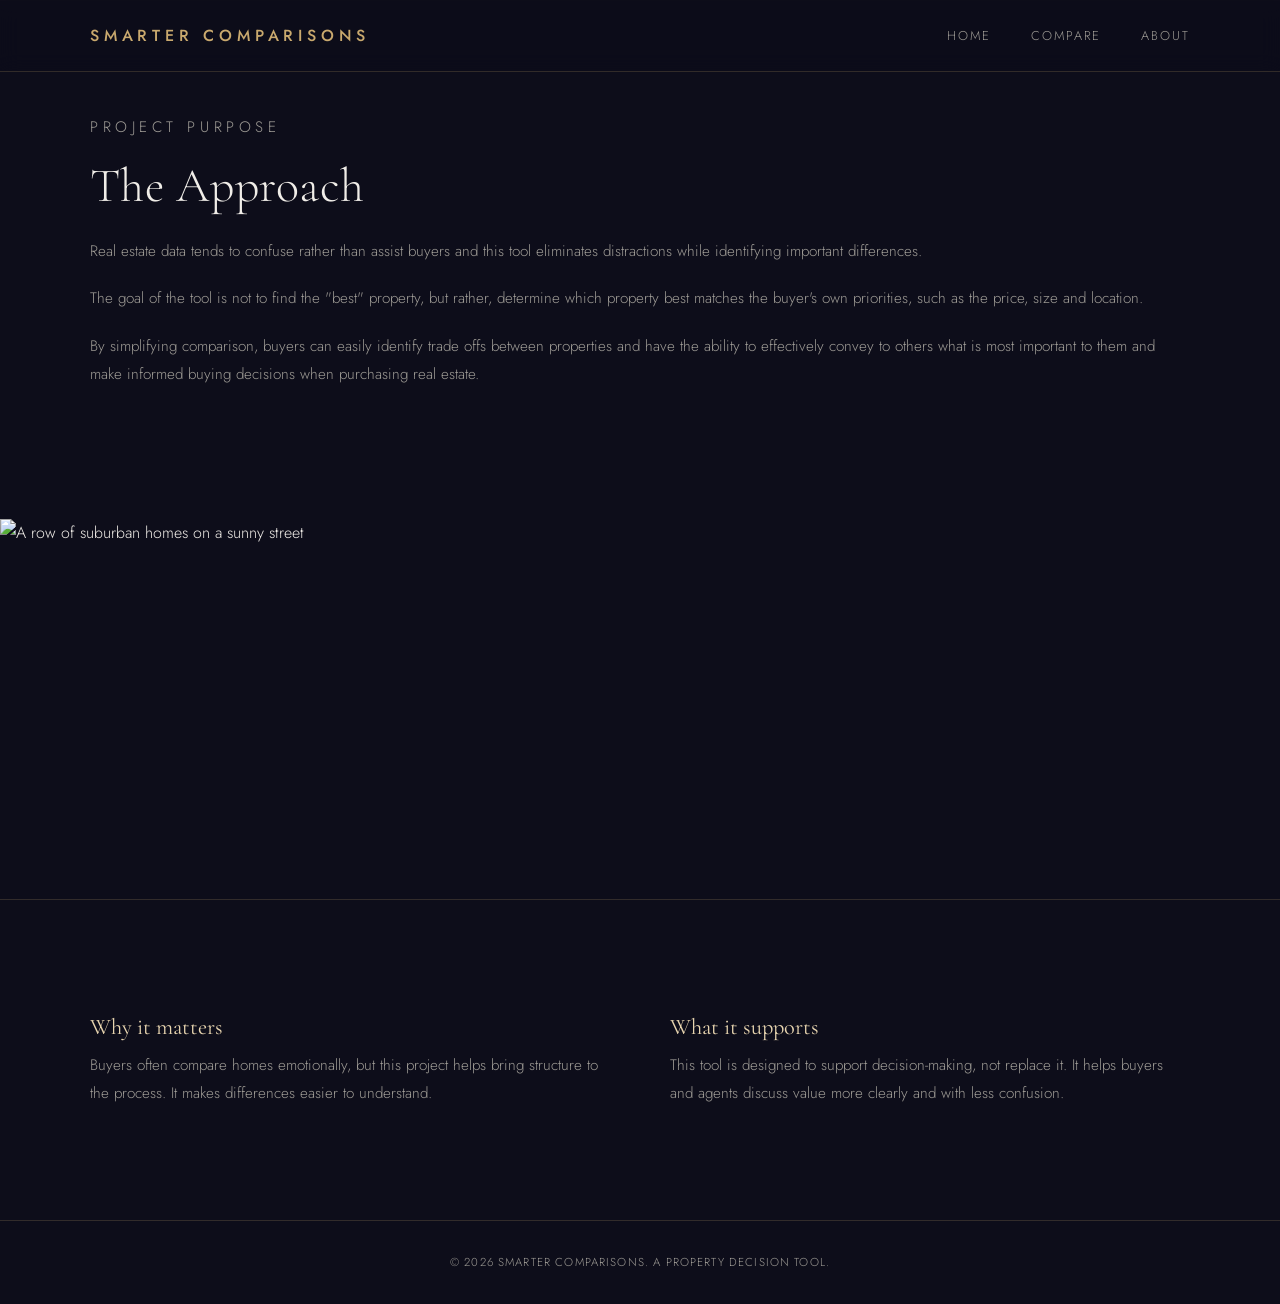
==== about.html @ 84e525ae "update styling and add images" ====
<!DOCTYPE html>
<html lang="en">
<head>
    <meta charset="UTF-8">
    <meta name="viewport" content="width=device-width, initial-scale=1.0">
    <title>About | Smarter Comparisons</title>
    <link rel="preconnect" href="https://fonts.googleapis.com">
    <link rel="preconnect" href="https://fonts.gstatic.com" crossorigin>
    <link href="https://fonts.googleapis.com/css2?family=Cormorant+Garamond:ital,wght@0,300;0,400;0,600;1,300;1,400&family=Jost:wght@300;400;500&display=swap" rel="stylesheet">
    <link rel="stylesheet" href="styles.css">
</head>
<body>

<header>
    <div class="wrapper header-flex">
        <a href="index.html" class="site-title">Smarter Comparisons</a>
        <nav>
            <a href="index.html">Home</a>
            <a href="compare.html">Compare</a>
            <a href="about.html">About</a>
        </nav>
    </div>
</header>

<main>

<section class="about-section">
    <div class="wrapper">
        <p class="eyebrow">Project Purpose</p>
        <h2>The Approach</h2>

        <p>
            Real estate data tends to confuse rather than assist buyers and this tool eliminates distractions while identifying important differences.
        </p>

        <p>
            The goal of the tool is not to find the "best" property, but rather, determine which property best matches the buyer's own priorities, such as the price, size and location.
        </p>

        <p>
            By simplifying comparison, buyers can easily identify trade offs between properties and have the ability to effectively convey to others what is most important to them and make informed buying decisions when purchasing real estate.
        </p>
    </div>
</section>

<!-- Full width image -->
<div class="about-image-wrap">
    <img
        src="https://images.unsplash.com/photo-1480074568708-e7b720bb3f09?w=1200&q=80"
        alt="A row of suburban homes on a sunny street"
        class="about-image"
    >
</div>

<section class="about-values">
    <div class="wrapper split-grid">
        <div>
            <h3>Why it matters</h3>
            <p>
                Buyers often compare homes emotionally, but this project helps bring structure to the process. It makes differences easier to understand.
            </p>
        </div>
        <div>
            <h3>What it supports</h3>
            <p>
                This tool is designed to support decision-making, not replace it. It helps buyers and agents discuss value more clearly and with less confusion.
            </p>
        </div>
    </div>
</section>

</main>

<footer>
    <div class="wrapper">
        <p>© 2026 Smarter Comparisons. A property decision tool.</p>
    </div>
</footer>

</body>
</html>
---- styles.css ----
/* =============================================
   SMARTER COMPARISONS — STYLESHEET
   Aesthetic: Dark editorial luxury (Caelus Air)
   ============================================= */

@import url('https://fonts.googleapis.com/css2?family=Cormorant+Garamond:ital,wght@0,300;0,400;0,600;1,300;1,400&family=Jost:wght@300;400;500&display=swap');

:root {
    --color-bg: #0d0d1a;
    --color-surface: #13132b;
    --color-accent: #c9a96e;
    --color-accent-light: #e8d5b0;
    --color-text: #f0ede8;
    --color-text-muted: #9e9b95;
    --color-border: rgba(201, 169, 110, 0.2);
    --color-border-dim: rgba(240, 237, 232, 0.08);

    --font-display: 'Cormorant Garamond', serif;
    --font-body: 'Jost', sans-serif;

    --max-width: 1100px;
    --nav-height: 72px;
}

/* --- Reset --- */
*, *::before, *::after {
    box-sizing: border-box;
    margin: 0;
    padding: 0;
}

html, body {
    width: 100%;
    overflow-x: hidden;
}

body {
    font-family: var(--font-body);
    font-weight: 300;
    color: var(--color-text);
    background-color: var(--color-bg);
    line-height: 1.7;
}

.wrapper {
    width: min(90%, var(--max-width));
    margin: 0 auto;
}

img {
    max-width: 100%;
    display: block;
}

a {
    text-decoration: none;
    color: inherit;
}

ul { list-style: none; padding: 0; }

p {
    line-height: 1.7;
    margin-top: 0;
}

/* --- Header & Nav --- */

header {
    position: fixed;
    top: 0;
    left: 0;
    width: 100%;
    height: var(--nav-height);
    background-color: rgba(13, 13, 26, 0.92);
    backdrop-filter: blur(10px);
    border-bottom: 1px solid var(--color-border);
    z-index: 100;
}

.header-flex {
    display: flex;
    justify-content: space-between;
    align-items: center;
    height: 100%;
    gap: 20px;
    flex-wrap: wrap;
}

.site-title {
    font-family: var(--font-body);
    font-size: 1rem;
    font-weight: 500;
    letter-spacing: 0.3em;
    text-transform: uppercase;
    color: var(--color-accent);
    margin: 0;
    text-decoration: none;
}

nav {
    display: flex;
    flex-wrap: wrap;
    gap: 2.5rem;
}

nav a {
    font-size: 0.8rem;
    letter-spacing: 0.15em;
    text-transform: uppercase;
    color: var(--color-text-muted);
    transition: color 0.2s ease;
}

nav a:hover {
    color: var(--color-accent);
}

/* --- Typography --- */

h2 {
    font-family: var(--font-display);
    font-size: clamp(2rem, 4vw, 3rem);
    font-weight: 300;
    margin: 0 0 15px 0;
    line-height: 1.1;
    letter-spacing: 0.01em;
}

h3 {
    font-family: var(--font-display);
    font-size: 1.4rem;
    font-weight: 400;
    margin-bottom: 12px;
    color: var(--color-accent-light);
    line-height: 1.3;
}

.eyebrow {
    font-size: 0.75rem;
    text-transform: uppercase;
    letter-spacing: 0.3em;
    color: var(--color-accent);
    margin-bottom: 18px;
}

/* --- Button --- */

.button {
    border: 1px solid var(--color-accent);
    background: transparent;
    padding: 0.85rem 2.2rem;
    cursor: pointer;
    text-transform: uppercase;
    font-size: 0.78rem;
    letter-spacing: 0.2em;
    color: var(--color-accent);
    transition: background 0.25s ease, color 0.25s ease;
    text-decoration: none;
    display: inline-block;
    font-family: var(--font-body);
    font-weight: 400;
}

.button:hover {
    background: var(--color-accent);
    color: var(--color-bg);
}

.secondary-button {
    border-color: var(--color-border);
    color: var(--color-text-muted);
}

.secondary-button:hover {
    background: transparent;
    color: var(--color-text);
    border-color: var(--color-text-muted);
}

/* --- Hero --- */

.hero {
    min-height: 100vh;
    display: flex;
    align-items: center;
    padding: 0 2rem;
    background:
        radial-gradient(ellipse at 20% 60%, rgba(201, 169, 110, 0.07) 0%, transparent 60%),
        radial-gradient(ellipse at 80% 20%, rgba(100, 120, 200, 0.08) 0%, transparent 50%),
        var(--color-bg);
    position: relative;
    overflow: hidden;
}

.hero::before {
    content: '';
    position: absolute;
    inset: 0;
    background-image:
        linear-gradient(rgba(201, 169, 110, 0.03) 1px, transparent 1px),
        linear-gradient(90deg, rgba(201, 169, 110, 0.03) 1px, transparent 1px);
    background-size: 60px 60px;
    pointer-events: none;
}

.hero .wrapper {
    padding-top: var(--nav-height);
    animation: fadeUp 0.9s ease both;
}

.hero-sub {
    color: var(--color-text-muted);
    max-width: 480px;
    margin-bottom: 2.5rem;
    font-size: 1rem;
    line-height: 1.8;
}

/* --- Sections --- */

.split,
.interactive,
.process,
.about-values {
    padding: 7rem 0;
    border-top: 1px solid var(--color-border);
}

.split-grid {
    display: grid;
    grid-template-columns: 1fr 1fr;
    gap: 60px;
}

.split-grid p,
.about-values p {
    font-size: 0.95rem;
    color: var(--color-text-muted);
    line-height: 1.85;
}

/* --- Interactive Options --- */

.options {
    display: flex;
    flex-wrap: wrap;
    gap: 24px;
    margin: 20px 0;
}

.options span {
    cursor: pointer;
    font-size: 0.78rem;
    text-transform: uppercase;
    letter-spacing: 0.15em;
    border-bottom: 1px solid transparent;
    padding-bottom: 4px;
    color: var(--color-text-muted);
    transition: border-color 0.3s ease, color 0.3s ease;
}

.options span:hover {
    color: var(--color-text);
    border-color: var(--color-border);
}

.options span.active {
    border-bottom-color: var(--color-accent);
    color: var(--color-accent);
}

#previewText {
    max-width: 560px;
    color: var(--color-text-muted);
    min-height: 28px;
    font-size: 0.95rem;
}

/* --- Process --- */

.process-grid {
    display: grid;
    grid-template-columns: repeat(3, 1fr);
    gap: 40px;
}

.process-grid h3 {
    font-size: 1.2rem;
}

.process-grid p {
    font-size: 0.9rem;
    color: var(--color-text-muted);
}

.process-number {
    font-size: 0.72rem;
    letter-spacing: 0.2em;
    color: var(--color-accent);
    margin-bottom: 14px;
}

/* --- Compare & About Sections --- */

.compare-section,
.about-section {
    padding: 7rem 0;
    border-top: 1px solid var(--color-border);
}

.compare-section {
    padding-top: calc(var(--nav-height) + 5rem);
}

.section-intro {
    max-width: 620px;
    color: var(--color-text-muted);
    margin-bottom: 3rem;
    font-size: 0.95rem;
    line-height: 1.85;
}

/* --- Compare Grid --- */

.compare-grid {
    display: grid;
    grid-template-columns: 1fr 1fr;
    gap: 40px;
    margin-top: 20px;
}

.home-panel {
    padding: 1.5rem;
    border: 1px solid var(--color-border);
    background-color: var(--color-surface);
    transition: border-color 0.3s ease;
}

.home-panel.winner {
    border-color: var(--color-accent);
    background-color: rgba(201, 169, 110, 0.05);
}

.recommended-badge {
    font-size: 0.68rem;
    text-transform: uppercase;
    letter-spacing: 0.14rem;
    color: var(--color-accent);
    margin: 0 0 10px 0;
}

.panel-label {
    font-size: 0.72rem;
    text-transform: uppercase;
    letter-spacing: 0.2em;
    color: var(--color-accent);
    margin-bottom: 1rem;
}

.panel-note {
    color: var(--color-text-muted);
    font-size: 0.88rem;
    margin-top: 8px;
}

/* --- Inputs --- */

input,
select {
    display: block;
    width: 100%;
    margin-bottom: 16px;
    padding: 12px 0;
    border: none;
    border-bottom: 1px solid var(--color-border);
    background: transparent;
    font-family: var(--font-body);
    font-size: 0.95rem;
    font-weight: 300;
    color: var(--color-text);
    outline: none;
    border-radius: 0;
    appearance: none;
    transition: border-color 0.2s ease;
}

input:focus {
    border-bottom-color: var(--color-accent);
}

input::placeholder {
    color: var(--color-text-muted);
    opacity: 0.7;
}

#nameA,
#nameB {
    font-size: 1rem;
    border-bottom-color: rgba(201, 169, 110, 0.4);
    margin-bottom: 20px;
}

/* --- Tooltip --- */

.location-field {
    position: relative;
    display: flex;
    align-items: center;
    gap: 10px;
}

.location-field input {
    flex: 1;
    margin-bottom: 0;
}

.tooltip-icon {
    flex-shrink: 0;
    width: 18px;
    height: 18px;
    border: 1px solid var(--color-border);
    border-radius: 50%;
    font-size: 0.65rem;
    color: var(--color-text-muted);
    display: flex;
    align-items: center;
    justify-content: center;
    cursor: pointer;
    position: relative;
    font-family: var(--font-body);
    margin-bottom: 16px;
}

.tooltip-icon .tooltip-text {
    display: none;
    position: absolute;
    bottom: calc(100% + 8px);
    left: 50%;
    transform: translateX(-50%);
    background: var(--color-surface);
    border: 1px solid var(--color-border);
    color: var(--color-text-muted);
    font-size: 0.78rem;
    line-height: 1.5;
    padding: 10px 14px;
    width: 240px;
    text-transform: none;
    letter-spacing: 0;
    z-index: 10;
    pointer-events: none;
}

.tooltip-icon:hover .tooltip-text,
.tooltip-icon:focus .tooltip-text {
    display: block;
}

.field-error {
    color: #e07070;
    font-size: 0.78rem;
    margin: 4px 0 8px 0;
    min-height: 1rem;
}

/* --- Panel Section Label --- */

.panel-section-label {
    font-size: 0.68rem;
    text-transform: uppercase;
    letter-spacing: 0.18em;
    color: var(--color-accent);
    margin: 20px 0 4px 0;
    border-top: 1px solid var(--color-border);
    padding-top: 16px;
}

/* --- Monthly Cost Row --- */

.monthly-cost-row {
    display: grid;
    grid-template-columns: 1fr auto 1fr;
    gap: 20px;
    align-items: center;
    margin: 2.5rem 0;
    padding: 2rem;
    border: 1px solid var(--color-border);
    background-color: var(--color-surface);
}

.monthly-cost-card {
    text-align: center;
}

.monthly-cost-number {
    font-family: var(--font-display);
    font-size: 2.2rem;
    font-weight: 300;
    color: var(--color-accent-light);
    margin: 6px 0 4px 0;
    letter-spacing: -0.01em;
}

.monthly-cost-note {
    font-size: 0.75rem;
    color: var(--color-text-muted);
    margin: 0;
    letter-spacing: 0.05em;
}

.monthly-cost-vs {
    font-size: 0.7rem;
    text-transform: uppercase;
    letter-spacing: 0.2em;
    color: var(--color-text-muted);
    text-align: center;
}

/* --- Balance Note --- */

.balance-note {
    font-size: 0.85rem;
    color: var(--color-text-muted);
    border-left: 1px solid var(--color-border);
    padding-left: 1rem;
    margin: 1.5rem 0 0 0;
    line-height: 1.7;
}

/* --- Priority & Analysis Controls --- */

.priority-choice {
    margin-top: 2rem;
}

.compare-options {
    margin-bottom: 0;
}

.analysis-controls {
    display: flex;
    flex-wrap: wrap;
    gap: 16px;
    align-items: center;
    margin-top: 2rem;
}

/* --- Results --- */

.result {
    margin-top: 3rem;
    padding-top: 2rem;
    border-top: 1px solid var(--color-border);
}

.result-label {
    font-size: 0.68rem;
    text-transform: uppercase;
    letter-spacing: 0.2em;
    color: var(--color-accent);
    margin-bottom: 10px;
}

#comparisonResult {
    font-family: var(--font-display);
    font-size: 1.6rem;
    font-weight: 300;
    color: var(--color-text);
    margin: 0 0 10px 0;
}

#tradeOffText,
#buyerType,
#confidenceText {
    color: var(--color-text-muted);
    font-size: 0.92rem;
}

.details-grid {
    display: grid;
    grid-template-columns: 1fr 1fr;
    gap: 40px;
    margin-top: 2rem;
    padding-top: 2rem;
    border-top: 1px solid var(--color-border);
}

.summary-section {
    margin-top: 2rem;
    padding-top: 2rem;
    border-top: 1px solid var(--color-border);
}

.summary-section ul {
    margin: 0;
    padding-left: 0;
    color: var(--color-text-muted);
}

.summary-section li {
    margin-bottom: 10px;
    font-size: 0.92rem;
    padding-left: 1.2rem;
    position: relative;
}

.summary-section li::before {
    content: '✦';
    position: absolute;
    left: 0;
    font-size: 0.5rem;
    color: var(--color-accent);
    top: 6px;
}

/* --- Comparison History --- */

.history-section {
    padding: 5rem 0;
    border-top: 1px solid var(--color-border);
}

.history-header {
    display: flex;
    justify-content: space-between;
    align-items: flex-start;
    margin-bottom: 6px;
}

.history-entry {
    border-bottom: 1px solid var(--color-border);
    padding: 1.5rem 0;
}

.history-entry:last-child {
    border-bottom: none;
}

.history-meta {
    display: flex;
    justify-content: space-between;
    align-items: baseline;
    margin-bottom: 10px;
    flex-wrap: wrap;
    gap: 8px;
}

.history-number {
    font-size: 0.68rem;
    text-transform: uppercase;
    letter-spacing: 0.15em;
    color: var(--color-accent);
}

.history-timestamp {
    font-size: 0.72rem;
    color: var(--color-text-muted);
}

.history-winner {
    font-family: var(--font-display);
    font-size: 1.1rem;
    font-weight: 400;
    margin: 0 0 6px 0;
    color: var(--color-text);
}

.history-detail {
    font-size: 0.85rem;
    color: var(--color-text-muted);
    margin: 0;
}

/* --- About Section --- */

.about-section h2 {
    margin-bottom: 1.5rem;
}

.about-section p {
    color: var(--color-text-muted);
    font-size: 0.95rem;
    margin-bottom: 1.2rem;
    line-height: 1.85;
}

.about-values .split-grid h3 {
    margin-bottom: 10px;
}

/* --- Footer --- */

footer {
    padding: 2rem 0;
    border-top: 1px solid var(--color-border);
    text-align: center;
}

footer p {
    font-size: 0.72rem;
    text-transform: uppercase;
    letter-spacing: 0.1em;
    color: var(--color-text-muted);
}

/* --- Animation --- */

@keyframes fadeUp {
    from { opacity: 0; transform: translateY(24px); }
    to   { opacity: 1; transform: translateY(0); }
}

/* --- Print --- */

@media print {
    .no-print,
    header,
    nav,
    .compare-grid,
    .balance-note,
    .priority-choice,
    .analysis-controls,
    .history-section,
    .panel-note,
    .section-intro,
    .eyebrow {
        display: none !important;
    }

    body {
        background: white;
        color: black;
        font-size: 12pt;
        font-family: Georgia, serif;
    }

    .wrapper { width: 100%; }
    .compare-section { padding: 20pt 0; }
    h2 { font-size: 18pt; margin-bottom: 16pt; }
    h3 { font-size: 13pt; }
    .result-label { font-size: 8pt; }
    .result, .details-grid, .summary-section { margin-top: 20pt; padding-top: 16pt; }
}

/* --- Responsive --- */

@media (max-width: 768px) {
    .wrapper { width: 92%; }

    header { padding: 0; }

    .header-flex {
        flex-direction: column;
        align-items: flex-start;
        gap: 12px;
        padding: 16px 0;
        height: auto;
    }

    nav { gap: 14px; }

    .hero,
    .compare-section,
    .about-section,
    .split,
    .interactive,
    .process,
    .about-values,
    .history-section {
        padding: 4rem 0;
    }

    .compare-section {
        padding-top: 6rem;
    }

    .split-grid,
    .compare-grid,
    .details-grid,
    .process-grid {
        grid-template-columns: 1fr;
        gap: 24px;
    }

    .monthly-cost-row {
        grid-template-columns: 1fr;
        text-align: center;
    }

    h2 { font-size: 1.8rem; }
    h3 { font-size: 1.1rem; }

    .analysis-controls {
        flex-direction: column;
        align-items: stretch;
    }

    .analysis-controls .button {
        width: 100%;
        text-align: center;
    }

    .tooltip-icon .tooltip-text {
        left: auto;
        right: 0;
        transform: none;
    }
}

@media (max-width: 480px) {
    .wrapper { width: 94%; }
    h2 { font-size: 1.55rem; }

    .site-title {
        font-size: 0.85rem;
        letter-spacing: 0.2em;
    }

    nav a {
        font-size: 0.68rem;
        letter-spacing: 0.08em;
    }
}

/* ── Images ───────────────────────────────────────────────────────────── */

.hero-image {
    position: relative;
    background-image: url('https://images.unsplash.com/photo-1449844908441-8829872d2607?w=1400&q=80');
    background-size: cover;
    background-position: center;
    min-height: 480px;
    display: flex;
    align-items: center;
}

.hero-overlay {
    position: absolute;
    inset: 0;
    background: rgba(0, 0, 0, 0.45);
}

.hero-content {
    position: relative;
    z-index: 1;
}

.hero-image h2,
.hero-image .hero-sub {
    color: #fff;
}

.hero-image .eyebrow {
    color: rgba(255, 255, 255, 0.75);
}

.button-light {
    background: #fff;
    color: var(--text);
    border-color: #fff;
}

.button-light:hover {
    background: var(--text);
    color: #fff;
}

.section-image {
    width: 100%;
    height: 340px;
    object-fit: cover;
    display: block;
}

.process-card {
    display: flex;
    flex-direction: column;
}

.process-image {
    width: 100%;
    height: 180px;
    object-fit: cover;
    display: block;
    margin-bottom: 20px;
}

.about-image-wrap {
    width: 100%;
    overflow: hidden;
}

.about-image {
    width: 100%;
    height: 380px;
    object-fit: cover;
    display: block;
}
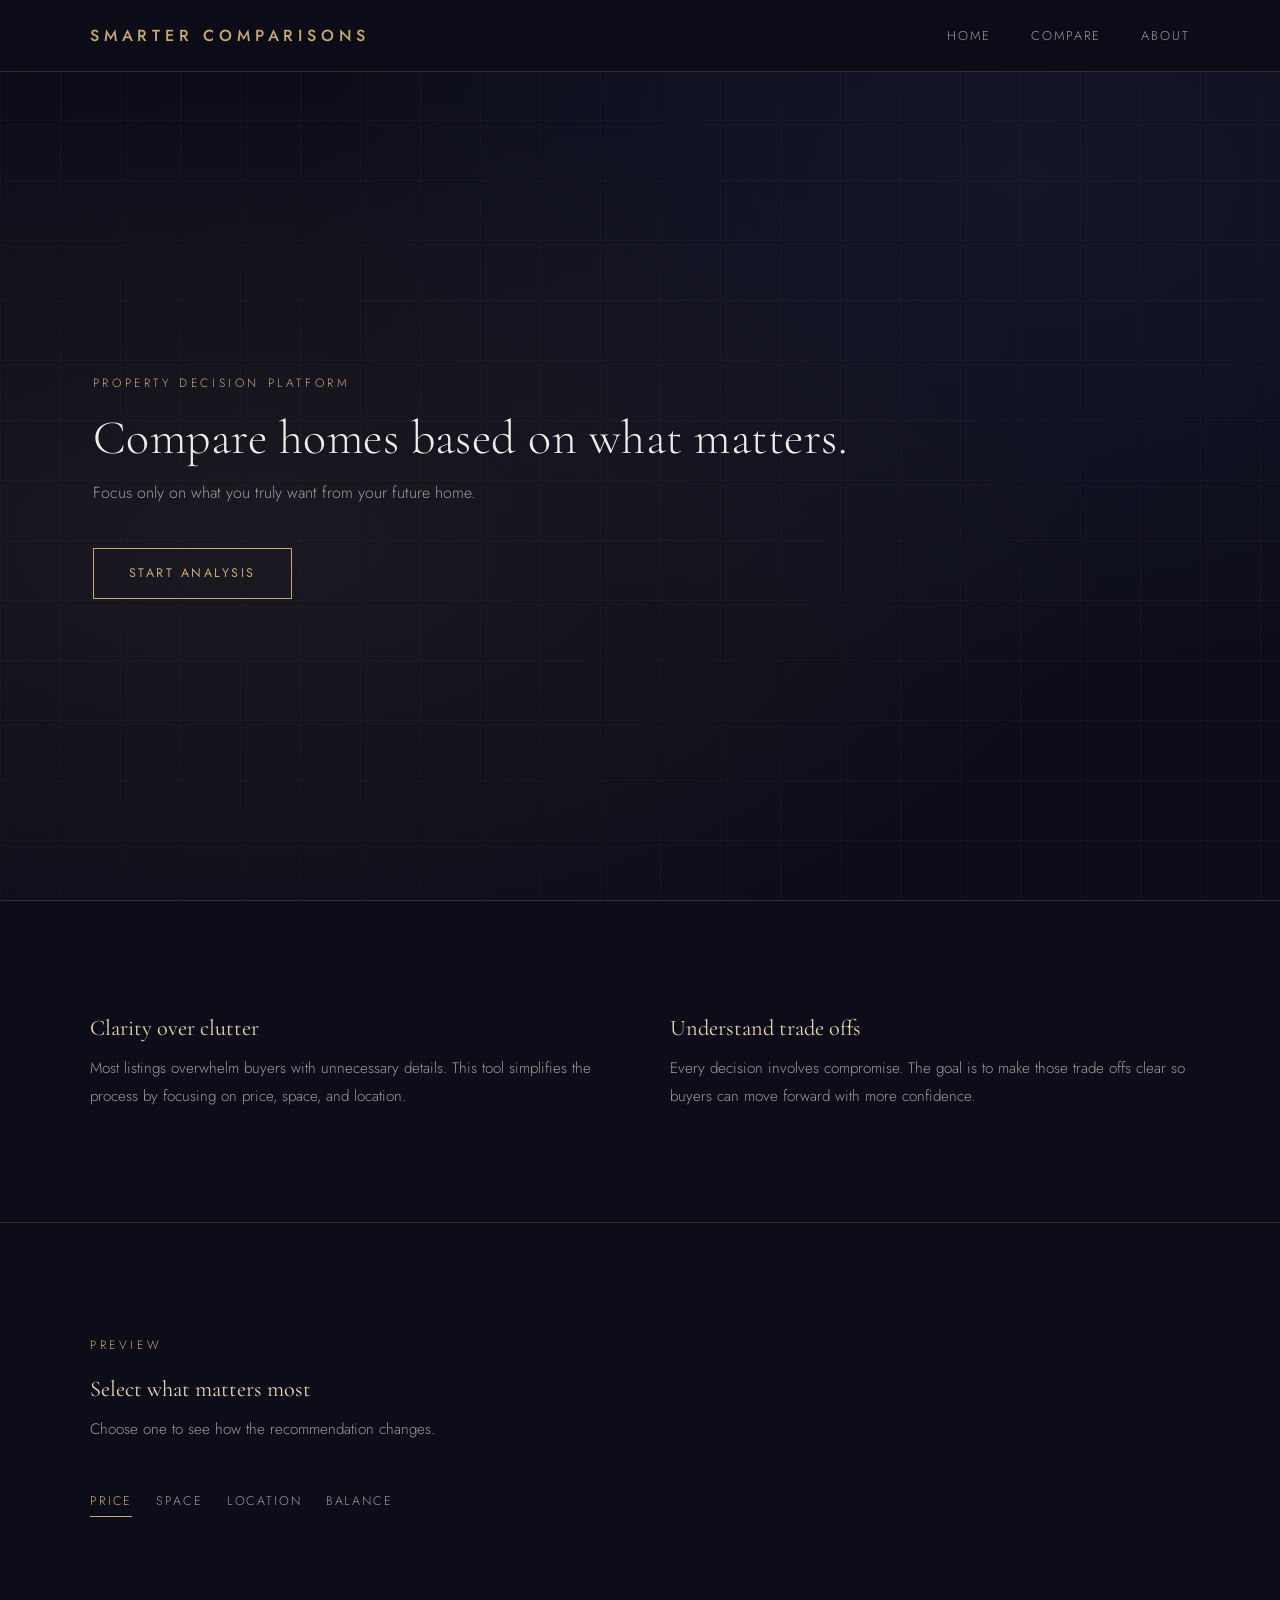
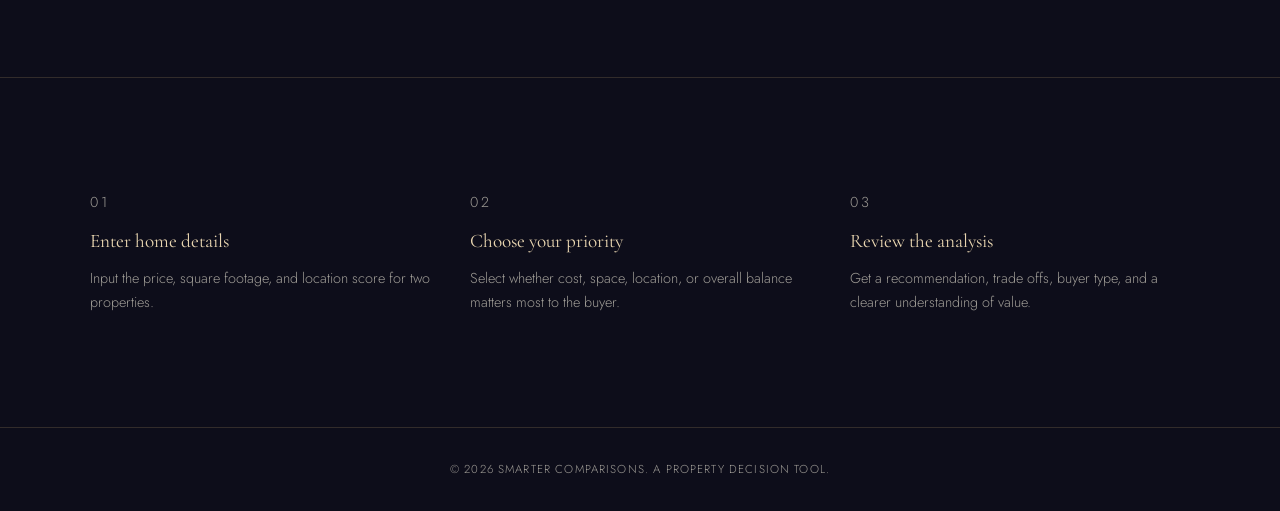
==== commit c8adacb4: "took out images" ====
--- a/about.html
+++ b/about.html
@@ -3,7 +3,7 @@
 <head>
     <meta charset="UTF-8">
     <meta name="viewport" content="width=device-width, initial-scale=1.0">
-    <title>About | Smarter Comparisons</title>
+    <title>Smarter Comparisons</title>
     <link rel="preconnect" href="https://fonts.googleapis.com">
     <link rel="preconnect" href="https://fonts.gstatic.com" crossorigin>
     <link href="https://fonts.googleapis.com/css2?family=Cormorant+Garamond:ital,wght@0,300;0,400;0,600;1,300;1,400&family=Jost:wght@300;400;500&display=swap" rel="stylesheet">
@@ -24,47 +24,67 @@
 
 <main>
 
-<section class="about-section">
+<section class="hero">
     <div class="wrapper">
-        <p class="eyebrow">Project Purpose</p>
-        <h2>The Approach</h2>
-
-        <p>
-            Real estate data tends to confuse rather than assist buyers and this tool eliminates distractions while identifying important differences.
+        <p class="eyebrow">Property Decision Platform</p>
+        <h2>Compare homes based on what matters.</h2>
+        <p class="hero-sub">
+            Focus only on what you truly want from your future home.
         </p>
-
-        <p>
-            The goal of the tool is not to find the "best" property, but rather, determine which property best matches the buyer's own priorities, such as the price, size and location.
-        </p>
-
-        <p>
-            By simplifying comparison, buyers can easily identify trade offs between properties and have the ability to effectively convey to others what is most important to them and make informed buying decisions when purchasing real estate.
-        </p>
+        <a class="button" href="compare.html">Start Analysis</a>
     </div>
 </section>
 
-<!-- Full width image -->
-<div class="about-image-wrap">
-    <img
-        src="https://images.unsplash.com/photo-1480074568708-e7b720bb3f09?w=1200&q=80"
-        alt="A row of suburban homes on a sunny street"
-        class="about-image"
-    >
-</div>
-
-<section class="about-values">
+<section class="split">
     <div class="wrapper split-grid">
         <div>
-            <h3>Why it matters</h3>
+            <h3>Clarity over clutter</h3>
             <p>
-                Buyers often compare homes emotionally, but this project helps bring structure to the process. It makes differences easier to understand.
+                Most listings overwhelm buyers with unnecessary details. This tool simplifies the process by focusing on price, space, and location.
             </p>
         </div>
         <div>
-            <h3>What it supports</h3>
+            <h3>Understand trade offs</h3>
             <p>
-                This tool is designed to support decision-making, not replace it. It helps buyers and agents discuss value more clearly and with less confusion.
+                Every decision involves compromise. The goal is to make those trade offs clear so buyers can move forward with more confidence.
             </p>
+        </div>
+    </div>
+</section>
+
+<section class="interactive">
+    <div class="wrapper">
+        <p class="eyebrow">Preview</p>
+        <h3>Select what matters most</h3>
+        <p class="section-intro">Choose one to see how the recommendation changes.</p>
+
+        <div class="options">
+            <span class="active" onclick="setPreview('price', this)">Price</span>
+            <span onclick="setPreview('space', this)">Space</span>
+            <span onclick="setPreview('location', this)">Location</span>
+            <span onclick="setPreview('balance', this)">Balance</span>
+        </div>
+
+        <p id="previewText"></p>
+    </div>
+</section>
+
+<section class="process">
+    <div class="wrapper process-grid">
+        <div>
+            <p class="process-number">01</p>
+            <h3>Enter home details</h3>
+            <p>Input the price, square footage, and location score for two properties.</p>
+        </div>
+        <div>
+            <p class="process-number">02</p>
+            <h3>Choose your priority</h3>
+            <p>Select whether cost, space, location, or overall balance matters most to the buyer.</p>
+        </div>
+        <div>
+            <p class="process-number">03</p>
+            <h3>Review the analysis</h3>
+            <p>Get a recommendation, trade offs, buyer type, and a clearer understanding of value.</p>
         </div>
     </div>
 </section>
@@ -77,5 +97,6 @@
     </div>
 </footer>
 
+<script src="script.js"></script>
 </body>
 </html>
--- a/styles.css
+++ b/styles.css
@@ -820,79 +820,4 @@
         font-size: 0.68rem;
         letter-spacing: 0.08em;
     }
-}
-
-/* ── Images ───────────────────────────────────────────────────────────── */
-
-.hero-image {
-    position: relative;
-    background-image: url('https://images.unsplash.com/photo-1449844908441-8829872d2607?w=1400&q=80');
-    background-size: cover;
-    background-position: center;
-    min-height: 480px;
-    display: flex;
-    align-items: center;
-}
-
-.hero-overlay {
-    position: absolute;
-    inset: 0;
-    background: rgba(0, 0, 0, 0.45);
-}
-
-.hero-content {
-    position: relative;
-    z-index: 1;
-}
-
-.hero-image h2,
-.hero-image .hero-sub {
-    color: #fff;
-}
-
-.hero-image .eyebrow {
-    color: rgba(255, 255, 255, 0.75);
-}
-
-.button-light {
-    background: #fff;
-    color: var(--text);
-    border-color: #fff;
-}
-
-.button-light:hover {
-    background: var(--text);
-    color: #fff;
-}
-
-.section-image {
-    width: 100%;
-    height: 340px;
-    object-fit: cover;
-    display: block;
-}
-
-.process-card {
-    display: flex;
-    flex-direction: column;
-}
-
-.process-image {
-    width: 100%;
-    height: 180px;
-    object-fit: cover;
-    display: block;
-    margin-bottom: 20px;
-}
-
-.about-image-wrap {
-    width: 100%;
-    overflow: hidden;
-}
-
-.about-image {
-    width: 100%;
-    height: 380px;
-    object-fit: cover;
-    display: block;
 }
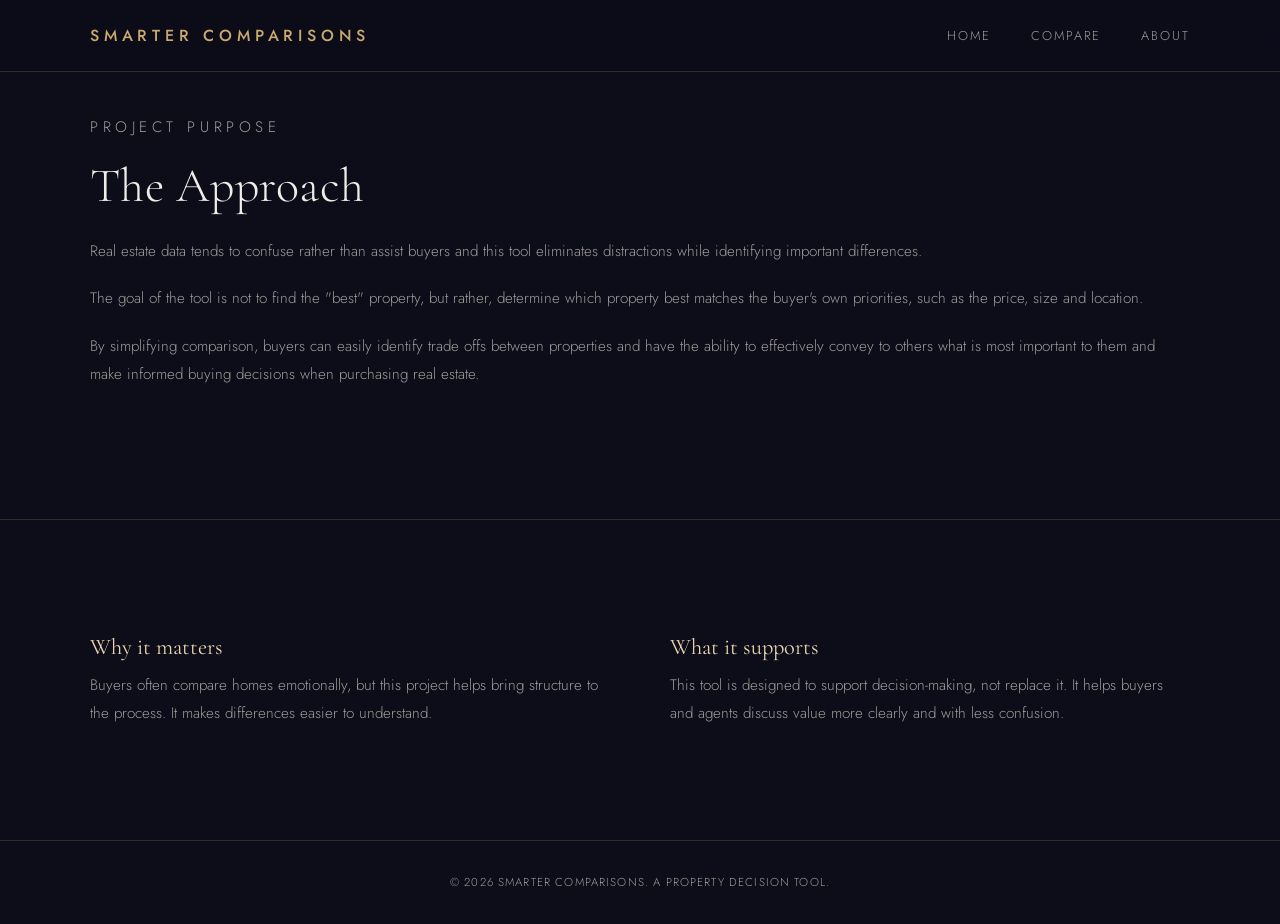
==== commit 58c5c783: "Update about.html" ====
--- a/about.html
+++ b/about.html
@@ -3,7 +3,7 @@
 <head>
     <meta charset="UTF-8">
     <meta name="viewport" content="width=device-width, initial-scale=1.0">
-    <title>Smarter Comparisons</title>
+    <title>About | Smarter Comparisons</title>
     <link rel="preconnect" href="https://fonts.googleapis.com">
     <link rel="preconnect" href="https://fonts.gstatic.com" crossorigin>
     <link href="https://fonts.googleapis.com/css2?family=Cormorant+Garamond:ital,wght@0,300;0,400;0,600;1,300;1,400&family=Jost:wght@300;400;500&display=swap" rel="stylesheet">
@@ -24,67 +24,38 @@
 
 <main>
 
-<section class="hero">
+<section class="about-section">
     <div class="wrapper">
-        <p class="eyebrow">Property Decision Platform</p>
-        <h2>Compare homes based on what matters.</h2>
-        <p class="hero-sub">
-            Focus only on what you truly want from your future home.
+        <p class="eyebrow">Project Purpose</p>
+        <h2>The Approach</h2>
+
+        <p>
+            Real estate data tends to confuse rather than assist buyers and this tool eliminates distractions while identifying important differences.
         </p>
-        <a class="button" href="compare.html">Start Analysis</a>
+
+        <p>
+            The goal of the tool is not to find the "best" property, but rather, determine which property best matches the buyer's own priorities, such as the price, size and location.
+        </p>
+
+        <p>
+            By simplifying comparison, buyers can easily identify trade offs between properties and have the ability to effectively convey to others what is most important to them and make informed buying decisions when purchasing real estate.
+        </p>
     </div>
 </section>
 
-<section class="split">
+<section class="about-values">
     <div class="wrapper split-grid">
         <div>
-            <h3>Clarity over clutter</h3>
+            <h3>Why it matters</h3>
             <p>
-                Most listings overwhelm buyers with unnecessary details. This tool simplifies the process by focusing on price, space, and location.
+                Buyers often compare homes emotionally, but this project helps bring structure to the process. It makes differences easier to understand.
             </p>
         </div>
         <div>
-            <h3>Understand trade offs</h3>
+            <h3>What it supports</h3>
             <p>
-                Every decision involves compromise. The goal is to make those trade offs clear so buyers can move forward with more confidence.
+                This tool is designed to support decision-making, not replace it. It helps buyers and agents discuss value more clearly and with less confusion.
             </p>
-        </div>
-    </div>
-</section>
-
-<section class="interactive">
-    <div class="wrapper">
-        <p class="eyebrow">Preview</p>
-        <h3>Select what matters most</h3>
-        <p class="section-intro">Choose one to see how the recommendation changes.</p>
-
-        <div class="options">
-            <span class="active" onclick="setPreview('price', this)">Price</span>
-            <span onclick="setPreview('space', this)">Space</span>
-            <span onclick="setPreview('location', this)">Location</span>
-            <span onclick="setPreview('balance', this)">Balance</span>
-        </div>
-
-        <p id="previewText"></p>
-    </div>
-</section>
-
-<section class="process">
-    <div class="wrapper process-grid">
-        <div>
-            <p class="process-number">01</p>
-            <h3>Enter home details</h3>
-            <p>Input the price, square footage, and location score for two properties.</p>
-        </div>
-        <div>
-            <p class="process-number">02</p>
-            <h3>Choose your priority</h3>
-            <p>Select whether cost, space, location, or overall balance matters most to the buyer.</p>
-        </div>
-        <div>
-            <p class="process-number">03</p>
-            <h3>Review the analysis</h3>
-            <p>Get a recommendation, trade offs, buyer type, and a clearer understanding of value.</p>
         </div>
     </div>
 </section>
@@ -97,6 +68,5 @@
     </div>
 </footer>
 
-<script src="script.js"></script>
 </body>
 </html>
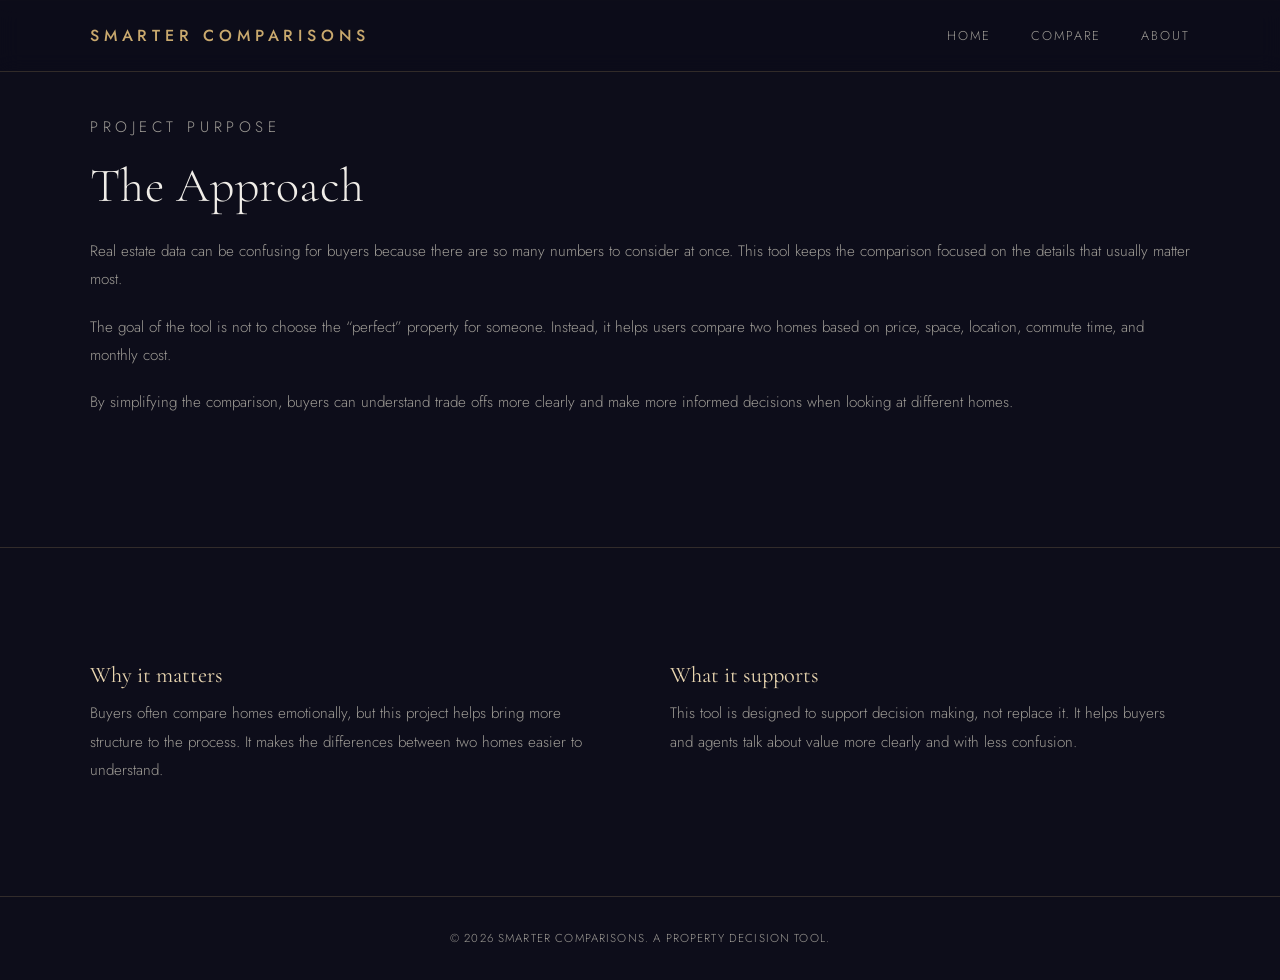
==== commit 5630eee4: "add to read.em" ====
--- a/about.html
+++ b/about.html
@@ -4,6 +4,7 @@
     <meta charset="UTF-8">
     <meta name="viewport" content="width=device-width, initial-scale=1.0">
     <title>About | Smarter Comparisons</title>
+    <link rel="icon" href="favicon.png">
     <link rel="preconnect" href="https://fonts.googleapis.com">
     <link rel="preconnect" href="https://fonts.gstatic.com" crossorigin>
     <link href="https://fonts.googleapis.com/css2?family=Cormorant+Garamond:ital,wght@0,300;0,400;0,600;1,300;1,400&family=Jost:wght@300;400;500&display=swap" rel="stylesheet">
@@ -30,15 +31,15 @@
         <h2>The Approach</h2>
 
         <p>
-            Real estate data tends to confuse rather than assist buyers and this tool eliminates distractions while identifying important differences.
+            Real estate data can be confusing for buyers because there are so many numbers to consider at once. This tool keeps the comparison focused on the details that usually matter most.
         </p>
 
         <p>
-            The goal of the tool is not to find the "best" property, but rather, determine which property best matches the buyer's own priorities, such as the price, size and location.
+            The goal of the tool is not to choose the “perfect” property for someone. Instead, it helps users compare two homes based on price, space, location, commute time, and monthly cost.
         </p>
 
         <p>
-            By simplifying comparison, buyers can easily identify trade offs between properties and have the ability to effectively convey to others what is most important to them and make informed buying decisions when purchasing real estate.
+            By simplifying the comparison, buyers can understand trade offs more clearly and make more informed decisions when looking at different homes.
         </p>
     </div>
 </section>
@@ -48,13 +49,14 @@
         <div>
             <h3>Why it matters</h3>
             <p>
-                Buyers often compare homes emotionally, but this project helps bring structure to the process. It makes differences easier to understand.
+                Buyers often compare homes emotionally, but this project helps bring more structure to the process. It makes the differences between two homes easier to understand.
             </p>
         </div>
+
         <div>
             <h3>What it supports</h3>
             <p>
-                This tool is designed to support decision-making, not replace it. It helps buyers and agents discuss value more clearly and with less confusion.
+                This tool is designed to support decision making, not replace it. It helps buyers and agents talk about value more clearly and with less confusion.
             </p>
         </div>
     </div>
--- a/styles.css
+++ b/styles.css
@@ -820,4 +820,398 @@
         font-size: 0.68rem;
         letter-spacing: 0.08em;
     }
+}
+/* ── Split with Image ─────────────────────────────────────────────────── */
+
+.split-grid-image {
+    display: grid;
+    grid-template-columns: 1fr 1fr;
+    gap: 60px;
+    align-items: center;
+}
+
+.split-text h3 {
+    font-size: 1.2rem;
+    font-weight: 400;
+    margin-bottom: 12px;
+}
+
+.split-text p {
+    color: var(--soft);
+    line-height: 1.7;
+    margin-top: 0;
+}
+
+.split-image img {
+    width: 100%;
+    height: 380px;
+    object-fit: cover;
+    display: block;
+}
+
+@media (max-width: 768px) {
+    .split-grid-image {
+        grid-template-columns: 1fr;
+        gap: 32px;
+    }
+
+    .split-image img {
+        height: 240px;
+    }
+}
+
+/* ── Process Icons ────────────────────────────────────────────────────── */
+
+.process-icon {
+    width: 52px;
+    height: 52px;
+    border: 1px solid var(--line);
+    display: flex;
+    align-items: center;
+    justify-content: center;
+    margin-bottom: 20px;
+    color: var(--accent);
+}
+
+/* ── Compare Page Improvements ────────────────────────────────────────── */
+
+/* More padding and a stronger top border on each panel */
+.home-panel {
+    padding: 2.5rem 2rem !important;
+    border-top: 2px solid var(--color-accent) !important;
+}
+
+/* Inputs get a subtle background so they stand out */
+input,
+select {
+    background: rgba(255,255,255,0.03) !important;
+    padding: 14px 10px !important;
+    border-bottom: 1px solid rgba(201, 169, 110, 0.25) !important;
+    border-radius: 2px;
+}
+
+input:focus {
+    background: rgba(201, 169, 110, 0.05) !important;
+    border-bottom-color: var(--color-accent) !important;
+}
+
+/* More breathing room between compare grid and results */
+.compare-section .wrapper {
+    padding-top: 2rem;
+    padding-bottom: 4rem;
+}
+
+/* Result box gets a background to stand out */
+.result {
+    background: var(--color-surface);
+    border: 1px solid var(--color-border) !important;
+    border-top: 2px solid var(--color-accent) !important;
+    padding: 2rem !important;
+    margin-top: 2.5rem !important;
+}
+
+/* Details grid cards */
+.details-grid {
+    background: var(--color-surface);
+    border: 1px solid var(--color-border);
+    padding: 2rem;
+    margin-top: 1.5rem !important;
+}
+
+/* Summary section */
+.summary-section {
+    background: var(--color-surface);
+    border: 1px solid var(--color-border);
+    padding: 2rem;
+    margin-top: 1.5rem !important;
+    border-top: none !important;
+}
+
+.summary-section li {
+    padding: 10px 0;
+    border-bottom: 1px solid var(--color-border-dim);
+    padding-left: 1rem;
+    position: relative;
+}
+
+.summary-section li::before {
+    content: '—';
+    position: absolute;
+    left: 0;
+    color: var(--color-accent);
+}
+
+/* Analyze button stands out more */
+.button:first-child {
+    background: var(--color-accent);
+    color: var(--color-bg);
+    border-color: var(--color-accent);
+    font-weight: 500;
+}
+
+.button:first-child:hover {
+    background: var(--color-accent-light);
+    border-color: var(--color-accent-light);
+}
+
+/* Section intro text */
+.compare-section .section-intro {
+    max-width: 580px;
+    margin-bottom: 2.5rem;
+    color: var(--color-text-muted);
+}
+
+/* ── Step Progress Bar ────────────────────────────────────────────────── */
+
+.step-bar {
+    display: flex;
+    align-items: center;
+    gap: 0;
+    margin-bottom: 3rem;
+    padding-top: 1rem;
+}
+
+.step {
+    display: flex;
+    align-items: center;
+    gap: 10px;
+    opacity: 0.35;
+    transition: opacity 0.3s;
+}
+
+.step.active {
+    opacity: 1;
+}
+
+.step-circle {
+    width: 30px;
+    height: 30px;
+    border-radius: 50%;
+    border: 1px solid var(--color-border);
+    display: flex;
+    align-items: center;
+    justify-content: center;
+    font-size: 0.75rem;
+    font-weight: 500;
+    color: var(--color-text-muted);
+    flex-shrink: 0;
+    transition: background 0.3s, border-color 0.3s, color 0.3s;
+}
+
+.step.active .step-circle {
+    background: var(--color-accent);
+    border-color: var(--color-accent);
+    color: var(--color-bg);
+}
+
+.step-label {
+    font-size: 0.72rem;
+    text-transform: uppercase;
+    letter-spacing: 0.12em;
+    color: var(--color-text-muted);
+    white-space: nowrap;
+}
+
+.step.active .step-label {
+    color: var(--color-accent);
+}
+
+.step-line {
+    flex: 1;
+    height: 1px;
+    background: var(--color-border);
+    margin: 0 12px;
+}
+
+/* ── Icon Inputs ──────────────────────────────────────────────────────── */
+
+.icon-input-wrap {
+    display: flex;
+    align-items: center;
+    gap: 10px;
+    border-bottom: 1px solid var(--color-border);
+    margin-bottom: 16px;
+}
+
+.icon-input-wrap input {
+    border-bottom: none !important;
+    margin-bottom: 0 !important;
+    padding-left: 0 !important;
+}
+
+.input-icon {
+    width: 15px;
+    height: 15px;
+    min-width: 15px;
+    color: var(--color-accent);
+    flex-shrink: 0;
+    opacity: 0.7;
+}
+
+/* ── Score Cards ──────────────────────────────────────────────────────── */
+
+.score-cards-row {
+    display: grid;
+    grid-template-columns: 1fr 1fr;
+    gap: 16px;
+    margin: 2rem 0 1.5rem;
+}
+
+.score-card {
+    border: 1px solid var(--color-border);
+    background: var(--color-surface);
+    padding: 1.75rem 1.5rem;
+    text-align: center;
+    transition: border-color 0.3s;
+}
+
+.score-card-winner {
+    border-color: var(--color-accent);
+    border-top: 2px solid var(--color-accent);
+}
+
+.score-card-label {
+    font-size: 0.68rem;
+    text-transform: uppercase;
+    letter-spacing: 0.18em;
+    color: var(--color-accent);
+    margin-bottom: 10px;
+}
+
+.score-card-number {
+    font-family: var(--font-display);
+    font-size: 3.5rem;
+    font-weight: 300;
+    color: var(--color-text);
+    line-height: 1;
+    margin-bottom: 6px;
+    letter-spacing: -0.02em;
+}
+
+.score-card-sub {
+    font-size: 0.72rem;
+    color: var(--color-text-muted);
+    margin-bottom: 10px;
+}
+
+.score-card-badge {
+    display: inline-block;
+    font-size: 0.62rem;
+    text-transform: uppercase;
+    letter-spacing: 0.14em;
+    color: var(--color-bg);
+    background: var(--color-accent);
+    padding: 4px 12px;
+    margin-top: 6px;
+}
+
+/* ── Bar Chart ────────────────────────────────────────────────────────── */
+
+.bar-chart-section {
+    margin: 1.5rem 0;
+    padding: 1.5rem 2rem;
+    border: 1px solid var(--color-border);
+    background: var(--color-surface);
+}
+
+.bar-chart {
+    display: flex;
+    flex-direction: column;
+    gap: 20px;
+    margin: 1rem 0;
+}
+
+.bar-row {
+    display: grid;
+    grid-template-columns: 100px 1fr;
+    align-items: center;
+    gap: 16px;
+}
+
+.bar-factor-label {
+    font-size: 0.72rem;
+    color: var(--color-text-muted);
+    text-transform: uppercase;
+    letter-spacing: 0.08em;
+}
+
+.bar-pair {
+    display: flex;
+    flex-direction: column;
+    gap: 6px;
+}
+
+.bar-group {
+    display: flex;
+    align-items: center;
+    gap: 10px;
+}
+
+.bar {
+    height: 8px;
+    border-radius: 0;
+    transition: width 0.5s ease;
+    min-width: 4px;
+}
+
+.bar-a { background: var(--color-accent); }
+.bar-b { background: rgba(201, 169, 110, 0.35); }
+
+.bar-value {
+    font-size: 0.72rem;
+    color: var(--color-text-muted);
+    white-space: nowrap;
+}
+
+.bar-legend {
+    display: flex;
+    align-items: center;
+    gap: 20px;
+    margin-top: 12px;
+    padding-top: 12px;
+    border-top: 1px solid var(--color-border-dim);
+    font-size: 0.72rem;
+    color: var(--color-text-muted);
+}
+
+.legend-dot {
+    display: inline-block;
+    width: 10px;
+    height: 10px;
+}
+
+.dot-a { background: var(--color-accent); }
+.dot-b { background: rgba(201, 169, 110, 0.35); }
+
+@media (max-width: 768px) {
+    .step-bar { flex-wrap: wrap; gap: 10px; }
+    .step-line { display: none; }
+    .score-cards-row { grid-template-columns: 1fr; }
+    .bar-row { grid-template-columns: 80px 1fr; }
+}
+.spaced-heading {
+    margin-top: 28px;
+}
+
+.featured-home {
+    padding: 7rem 0;
+    border-top: 1px solid var(--color-border);
+}
+
+.home-panel,
+.score-card,
+.history-entry {
+    transition: transform 0.25s ease, border-color 0.25s ease;
+}
+
+.home-panel:hover,
+.score-card:hover,
+.history-entry:hover {
+    transform: translateY(-4px);
+}
+
+@media (max-width: 768px) {
+    .featured-home {
+        padding: 4rem 0;
+    }
 }
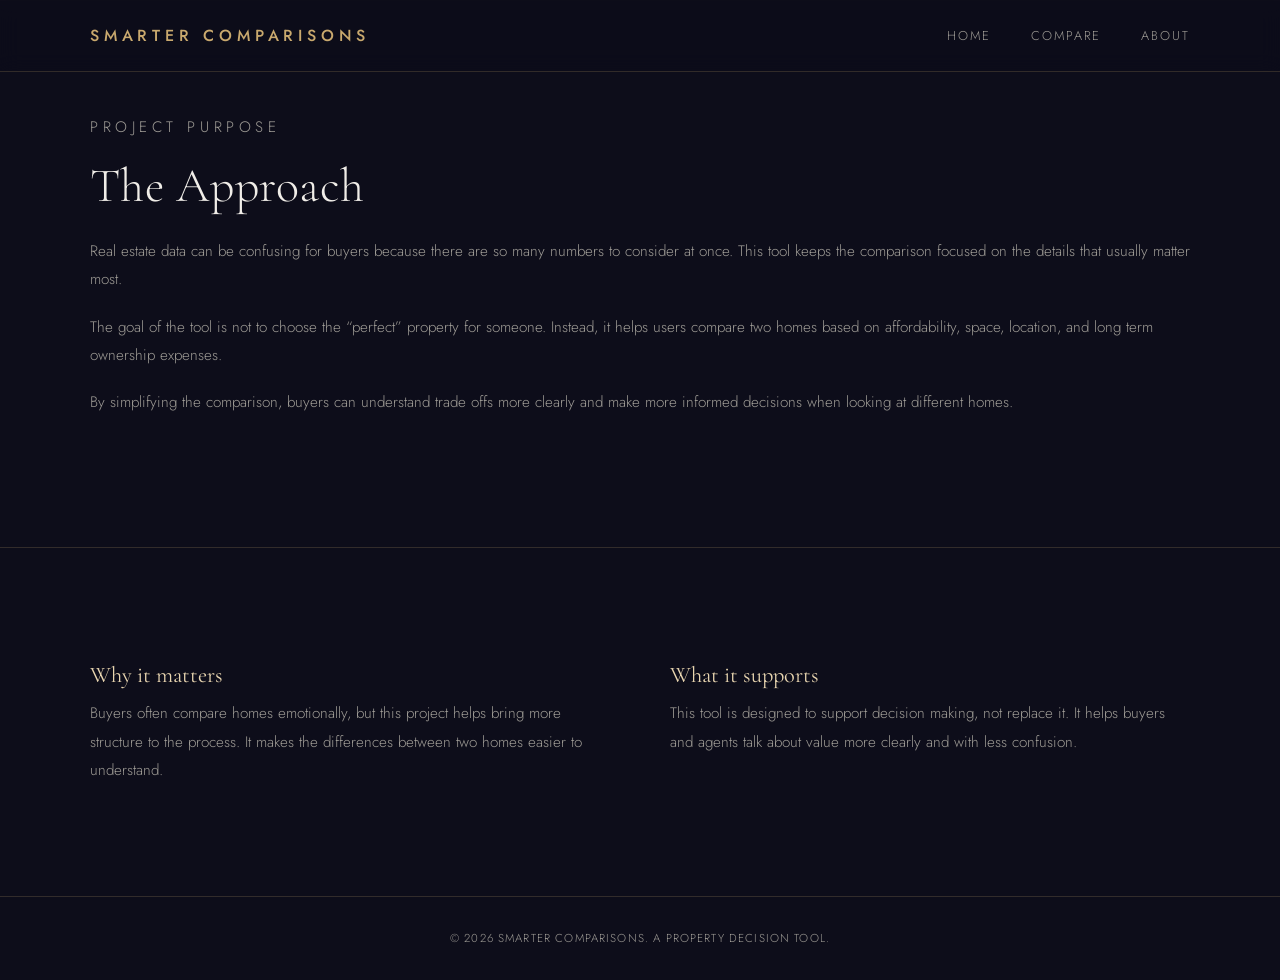
==== commit 91b0b0f0: "fixes to design and wording to improve clarity" ====
--- a/about.html
+++ b/about.html
@@ -35,7 +35,7 @@
         </p>
 
         <p>
-            The goal of the tool is not to choose the “perfect” property for someone. Instead, it helps users compare two homes based on price, space, location, commute time, and monthly cost.
+            The goal of the tool is not to choose the “perfect” property for someone. Instead, it helps users compare two homes based on affordability, space, location, and long term ownership expenses.
         </p>
 
         <p>
--- a/styles.css
+++ b/styles.css
@@ -181,7 +181,7 @@
 /* --- Hero --- */
 
 .hero {
-    min-height: 100vh;
+    min-height: 85vh;
     display: flex;
     align-items: center;
     padding: 0 2rem;
@@ -1214,4 +1214,55 @@
     .featured-home {
         padding: 4rem 0;
     }
+}
+/* ─────────────────────────────────────────────
+   Market Note Section
+───────────────────────────────────────────── */
+
+.market-note {
+    padding: 7rem 0;
+    border-top: 1px solid var(--color-border);
+}
+
+.market-grid {
+    display: grid;
+    grid-template-columns: repeat(3, 1fr);
+    gap: 32px;
+    margin-top: 2.5rem;
+}
+
+.market-card {
+    background: var(--color-surface);
+    border: 1px solid var(--color-border);
+    border-top: 2px solid var(--color-accent);
+    padding: 2rem;
+    transition: transform 0.25s ease, border-color 0.25s ease;
+}
+
+.market-card:hover {
+    transform: translateY(-4px);
+    border-color: var(--color-accent);
+}
+
+.market-card h4 {
+    font-family: var(--font-display);
+    font-size: 1.2rem;
+    font-weight: 400;
+    color: var(--color-accent-light);
+    margin-bottom: 14px;
+}
+
+.market-card p {
+    color: var(--color-text-muted);
+    font-size: 0.92rem;
+    line-height: 1.8;
+    margin: 0;
+}
+
+@media (max-width: 768px) {
+
+    .market-grid {
+        grid-template-columns: 1fr;
+    }
+
 }
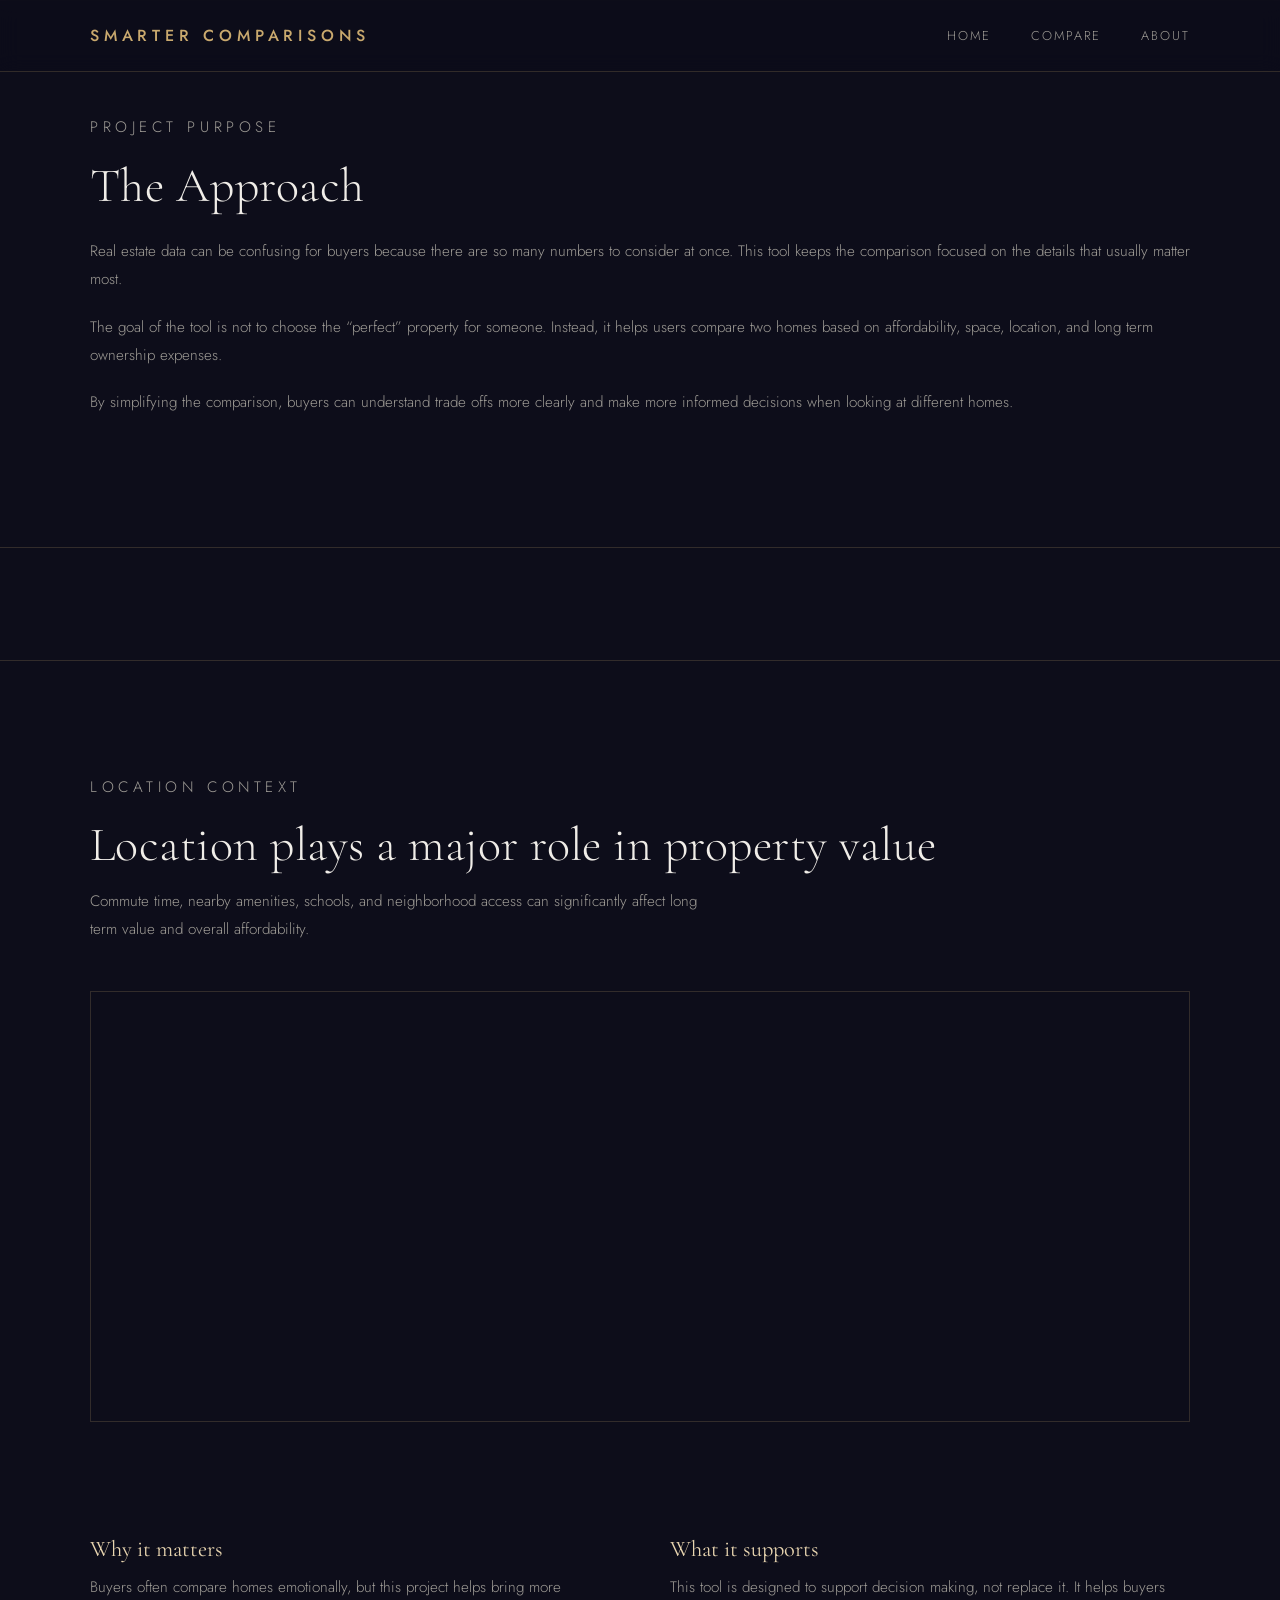
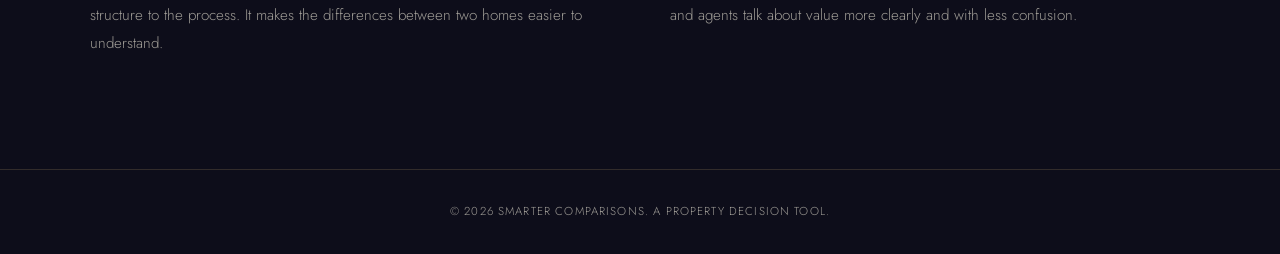
==== commit ded043ae: "testing map" ====
--- a/about.html
+++ b/about.html
@@ -45,6 +45,33 @@
 </section>
 
 <section class="about-values">
+    <section class="map-section">
+    <div class="wrapper">
+
+        <p class="eyebrow">
+            Location Context
+        </p>
+
+        <h2>
+            Location plays a major role in property value
+        </h2>
+
+        <p class="section-intro">
+            Commute time, nearby amenities, schools, and neighborhood access can significantly affect long term value and overall affordability.
+        </p>
+
+        <div class="map-frame">
+
+            <iframe
+                src="https://www.google.com/maps?q=Dallas,Texas&output=embed"
+                loading="lazy"
+                allowfullscreen>
+            </iframe>
+
+        </div>
+
+    </div>
+</section>
     <div class="wrapper split-grid">
         <div>
             <h3>Why it matters</h3>
--- a/styles.css
+++ b/styles.css
@@ -1265,4 +1265,25 @@
         grid-template-columns: 1fr;
     }
 
+}
+/* ─────────────────────────────────────────────
+   Map Section
+───────────────────────────────────────────── */
+
+.map-section {
+    padding: 7rem 0;
+    border-top: 1px solid var(--color-border);
+}
+
+.map-frame {
+    margin-top: 2rem;
+    border: 1px solid var(--color-border);
+    overflow: hidden;
+}
+
+.map-frame iframe {
+    width: 100%;
+    height: 420px;
+    border: none;
+    filter: grayscale(100%) contrast(105%);
 }
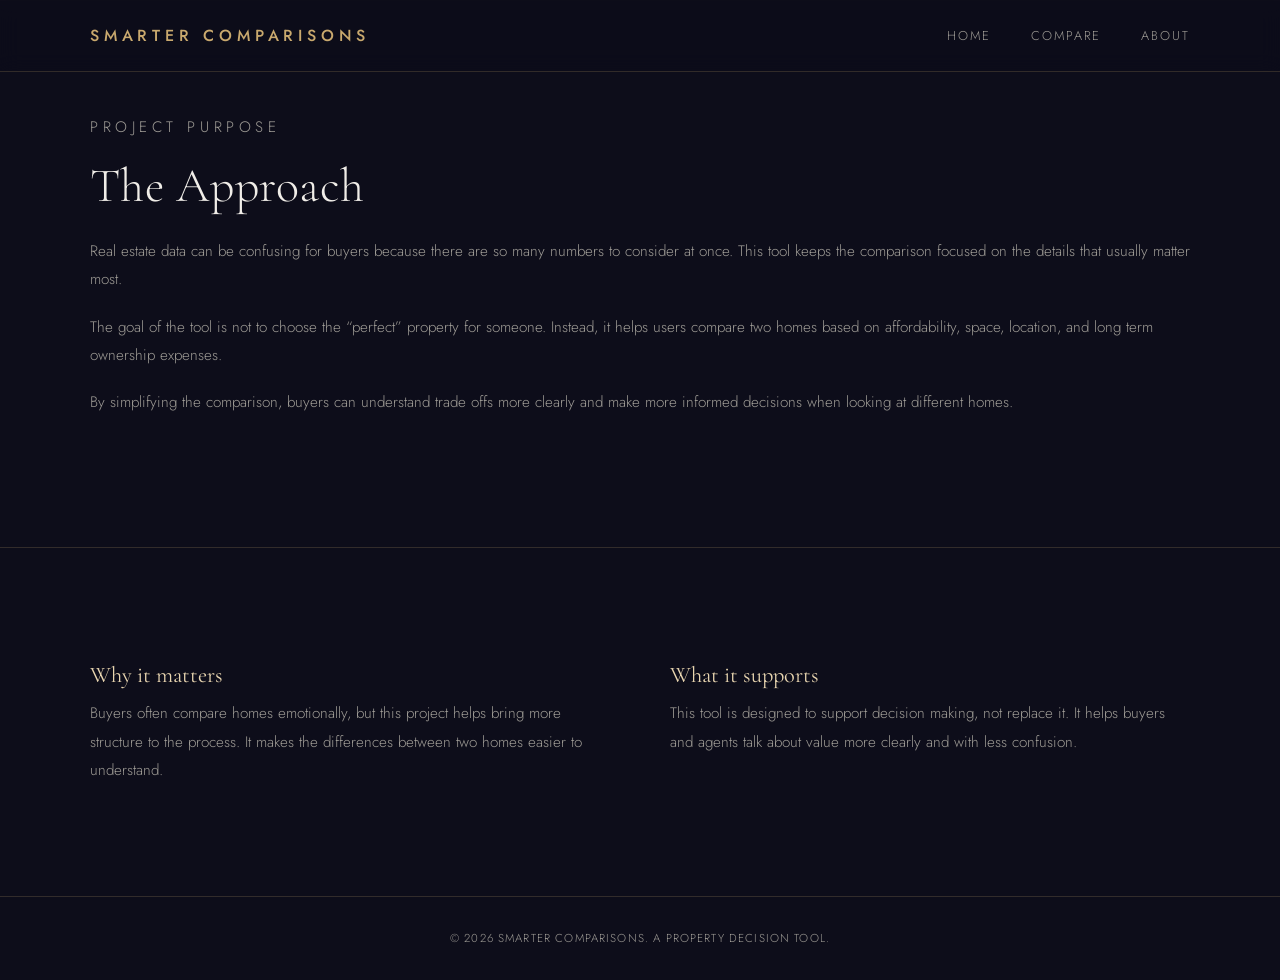
==== commit f5093566: "remove trial map" ====
--- a/about.html
+++ b/about.html
@@ -45,33 +45,6 @@
 </section>
 
 <section class="about-values">
-    <section class="map-section">
-    <div class="wrapper">
-
-        <p class="eyebrow">
-            Location Context
-        </p>
-
-        <h2>
-            Location plays a major role in property value
-        </h2>
-
-        <p class="section-intro">
-            Commute time, nearby amenities, schools, and neighborhood access can significantly affect long term value and overall affordability.
-        </p>
-
-        <div class="map-frame">
-
-            <iframe
-                src="https://www.google.com/maps?q=Dallas,Texas&output=embed"
-                loading="lazy"
-                allowfullscreen>
-            </iframe>
-
-        </div>
-
-    </div>
-</section>
     <div class="wrapper split-grid">
         <div>
             <h3>Why it matters</h3>
--- a/styles.css
+++ b/styles.css
@@ -1267,23 +1267,24 @@
 
 }
 /* ─────────────────────────────────────────────
-   Map Section
+   Monthly Cost Grid
 ───────────────────────────────────────────── */
 
-.map-section {
-    padding: 7rem 0;
-    border-top: 1px solid var(--color-border);
-}
-
-.map-frame {
-    margin-top: 2rem;
-    border: 1px solid var(--color-border);
-    overflow: hidden;
-}
-
-.map-frame iframe {
-    width: 100%;
-    height: 420px;
-    border: none;
-    filter: grayscale(100%) contrast(105%);
+.cost-grid {
+    display: grid;
+    grid-template-columns: 1fr 1fr;
+    gap: 18px;
+    margin-top: 1rem;
+}
+
+.cost-grid .icon-input-wrap {
+    margin-bottom: 0;
+}
+
+@media (max-width: 768px) {
+
+    .cost-grid {
+        grid-template-columns: 1fr;
+    }
+
 }
